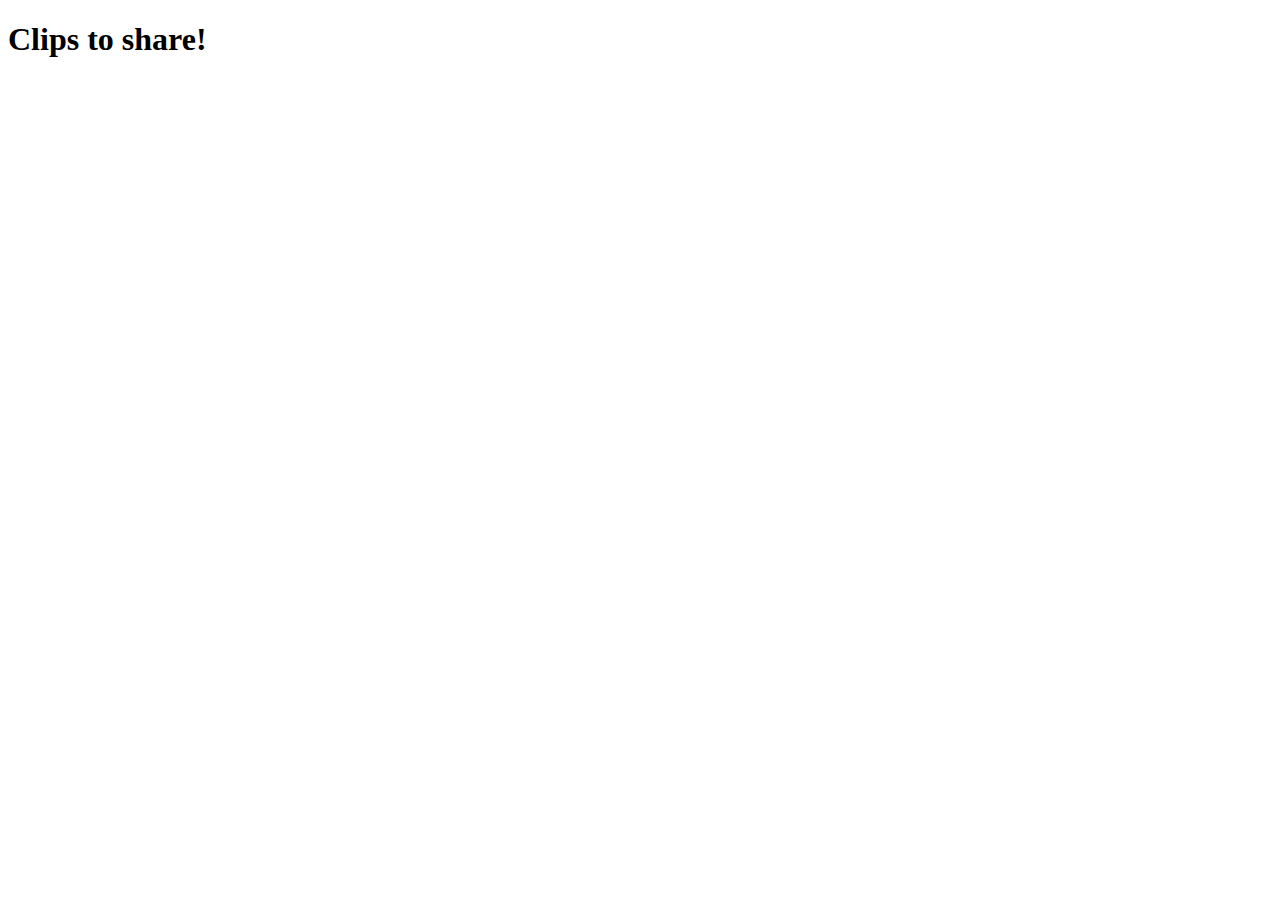
==== index.html @ b081076c "Removed meta tags" ====
<!DOCTYPE html>
<html lang="en">
<head>
    <meta charset="UTF-8">
    <meta name="viewport" content="width=device-width, initial-scale=1.0">
    <title>Clips</title>
</head>
<body>
    <h1>Clips to share!</h1>
</body>
</html>
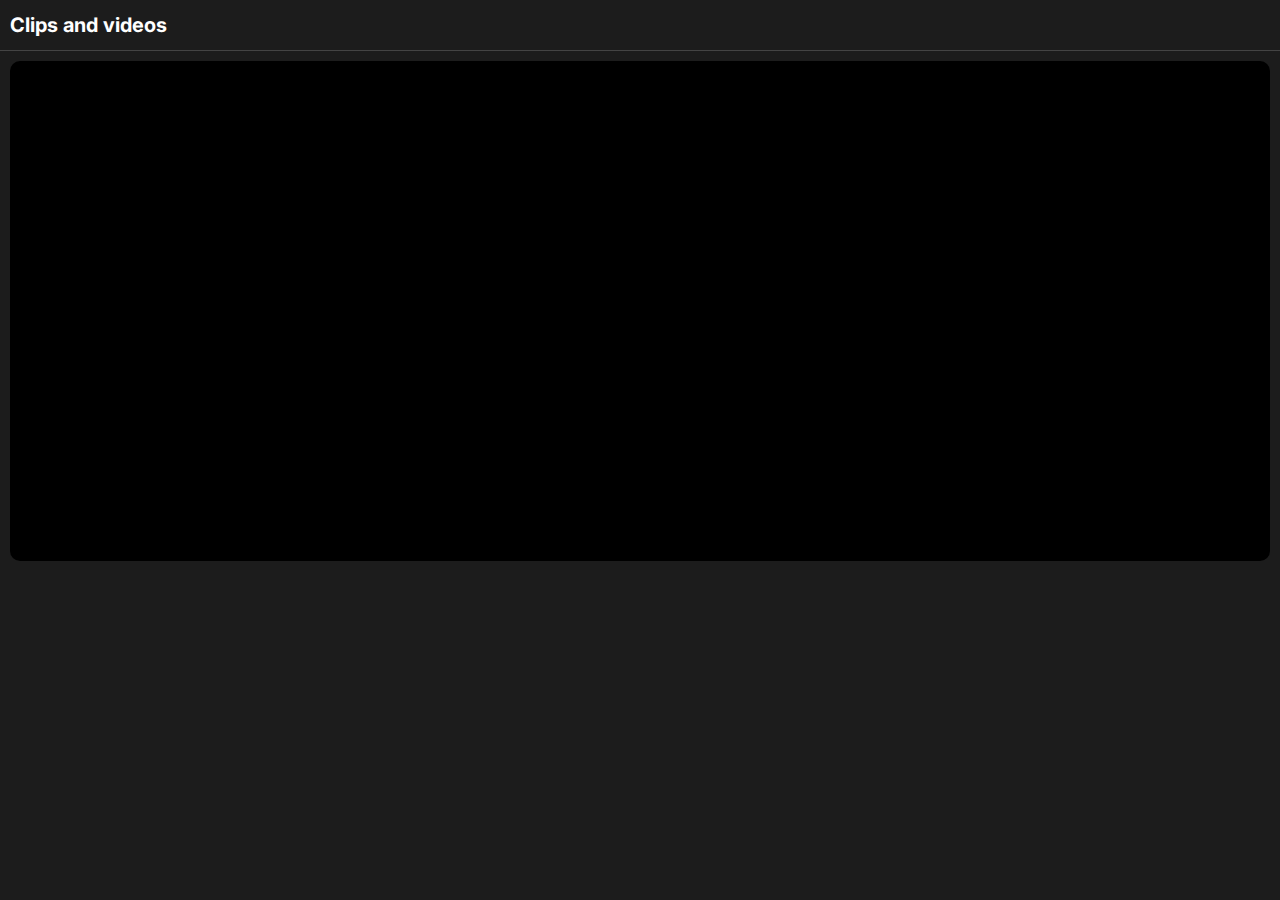
==== commit 44d9ee3c: "updated ui" ====
--- a/index.html
+++ b/index.html
@@ -3,9 +3,39 @@
 <head>
     <meta charset="UTF-8">
     <meta name="viewport" content="width=device-width, initial-scale=1.0">
+    <script src="/res/jquery.js"></script>
+    <script src="/res/copy.js"></script>
+    <script src="/res/wbrk.css/comp/popups/index.js"></script>
+    <link rel="shortcut icon" href="/res/favicon.png" type="image/png">
+    <link rel="stylesheet" href="/res/wbrk.css/index.css">
+    <link rel="stylesheet" href="/root/index.css">
+    <script src="/root/index.js" defer></script>
     <title>Clips</title>
 </head>
 <body>
-    <h1>Clips to share!</h1>
+    <header><p class="title">Clips and videos</p></header>
+    <hero>
+        <div class="videowrapper">
+            <video src="/clips/multiplayermadness/clip7.mp4" autoplay="autoplay" loop muted></video>
+            <div class="videobutton" id="audiocontrol">
+                <i class="fi fi-sr-volume" id="enabled"></i>
+                <i class="fi fi-sr-volume-slash" id="disabled"></i>
+            </div>
+            <div class="videobutton nobackground" id="sharebutton" data-pos="top-left">
+                <button class="share" onclick="sharepopup(this)" shareurl-videolink="https://wbrk-dev.github.io/clips/clips/multiplayermadness/clip7.mp4"><i class="fi fi-sr-share"></i>Share</button>
+            </div>
+        </div>
+    </hero>
+
+    <popups style="display: none;">
+        <popup id="share">
+            <p class="title">Share Website</p>
+            <div class="spacer"><p>Copy link</p><button class="share" onclick="copy(this)" data-url="https://wbrk-dev.github.io/clips/"><i class="fi fi-sr-copy-alt"></i>Copy</button></div>
+            <hr>
+            <p class="title">Share Video</p>
+            <div class="spacer" id="videolink"><p>Copy link</p><button class="share" onclick="copy(this)" data-url=""><i class="fi fi-sr-copy-alt"></i>Copy</button></div>
+            <div class="spacer" id="videolink"><p>Copy link for Discord</p><button class="share" onclick="copy(this, true)" data-url=""><i class="fi fi-sr-copy-alt"></i>Copy</button></div>
+        </popup>
+    </popups>
 </body>
 </html>--- a/res/wbrk.css/index.css
+++ b/res/wbrk.css/index.css
@@ -0,0 +1,69 @@
+@import url('https://fonts.googleapis.com/css2?family=Inter:wght@400;700&display=swap');
+
+@import url("flaticon_interface_icons.css");
+
+@import url("sharebutton.css");
+@import url("video.css");
+@import url("popupsextender.css");
+
+@import url("header.css");
+
+@import url("comp/bling/index.css");
+@import url("comp/button/index.css");
+@import url("comp/input/index.css");
+@import url("comp/usericons/index.css");
+@import url("comp/popups/index.css");
+@import url("comp/roundcheckbox/index.css");
+@import url("comp/spinner/index.css");
+@import url("comp/contextmenu/index.css");
+
+* {
+    margin: 0;
+}
+
+body {
+    font-family: 'Inter', sans-serif;
+    background-color: var(--bg);
+    color: var(--font-color);
+
+    --bg: #1c1c1c;
+    --bg-grayed: #272727;
+    --bg-grayed-2: #3a3a3a;
+
+    --font-color: #fff;
+    --font-color-grayed: #999999;
+    --font-color-inverted: #000000;
+
+    --transp-button-hover: #303030;
+
+    --primary-color: #0000ff;
+    --secondary-color: #6b6b6b;
+
+    --border: #444;
+    --border-highlight: #6b6b6b;
+    --border-grayed: #313131;
+}
+
+body.light {
+    --bg: #fff;
+    --bg-grayed: #b9b9b9;
+
+    --font-color: #000;
+    --font-color-grayed: #2b2b2b;
+    --font-color-inverted: #fff;
+
+    --transp-button-hover: #dadada;
+
+    --primary-color: #0000ff;
+    --secondary-color: #6b6b6b;
+
+    --border: #979797;
+}
+
+body:not(.light) img.light {display: none;}
+body.light img.dark {display: none;}
+
+
+
+*[maxcontent] {display: flex; flex-direction: row; justify-content: center;}
+maxcontent {max-width: 1000px; width: 100%;}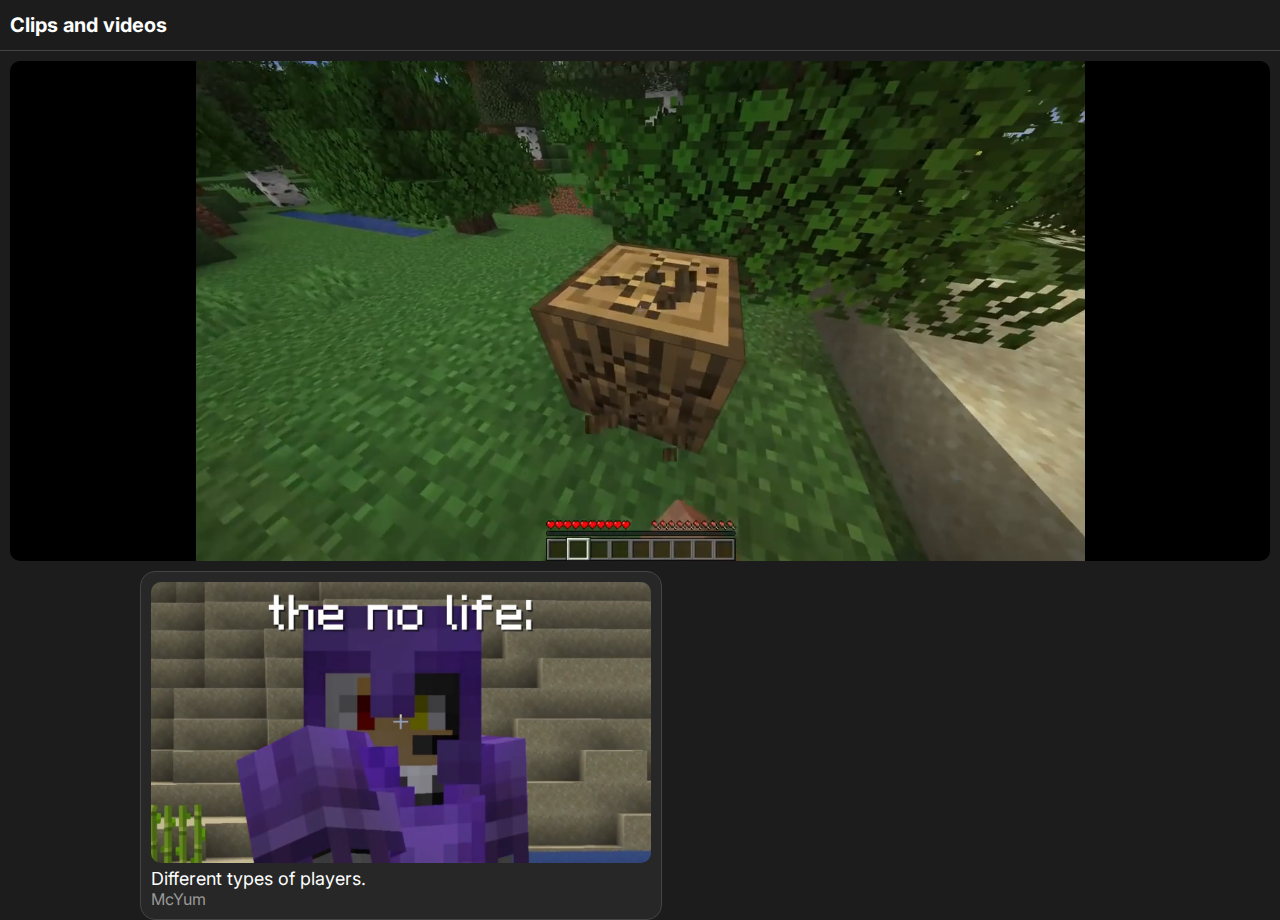
==== commit 3b04e8ac: "added clipset rendering on index page" ====
--- a/index.html
+++ b/index.html
@@ -3,20 +3,20 @@
 <head>
     <meta charset="UTF-8">
     <meta name="viewport" content="width=device-width, initial-scale=1.0">
-    <script src="/res/jquery.js"></script>
-    <script src="/res/copy.js"></script>
-    <script src="/res/wbrk.css/comp/popups/index.js"></script>
-    <link rel="shortcut icon" href="/res/favicon.png" type="image/png">
-    <link rel="stylesheet" href="/res/wbrk.css/index.css">
-    <link rel="stylesheet" href="/root/index.css">
-    <script src="/root/index.js" defer></script>
+    <script src="res/jquery.js"></script>
+    <script src="res/copy.js"></script>
+    <script src="res/wbrk.css/comp/popups/index.js"></script>
+    <link rel="shortcut icon" href="res/favicon.png" type="image/png">
+    <link rel="stylesheet" href="res/wbrk.css/index.css">
+    <link rel="stylesheet" href="root/index.css">
+    <script src="root/index.js" defer></script>
     <title>Clips</title>
 </head>
 <body>
     <header><p class="title">Clips and videos</p></header>
     <hero>
         <div class="videowrapper">
-            <video src="/clips/multiplayermadness/clip7.mp4" autoplay="autoplay" loop muted></video>
+            <video src="" autoplay="autoplay" loop muted></video>
             <div class="videobutton" id="audiocontrol">
                 <i class="fi fi-sr-volume" id="enabled"></i>
                 <i class="fi fi-sr-volume-slash" id="disabled"></i>
@@ -26,6 +26,10 @@
             </div>
         </div>
     </hero>
+
+    <main>
+        <div class="grid"></div>
+    </main>
 
     <popups style="display: none;">
         <popup id="share">
--- a/root/index.css
+++ b/root/index.css
@@ -0,0 +1,39 @@
+main {
+    display: flex; gap: 10px;
+    flex-direction: column;
+    align-items: center;
+}
+
+main .grid {
+    display: grid;
+    grid-template-columns: 1fr 1fr;
+
+    max-width: 1000px;
+}
+
+main .grid .item {
+    color: #fff;
+    text-decoration: none;
+    font-size: 18px;
+
+    padding: 10px;
+    width: 100%;
+    border-radius: 15px;
+    border: 1px solid var(--border);
+    background-color: var(--bg-grayed);
+}
+
+main .grid .item img {
+    display: block;
+    width: 100%;
+    aspect-ratio: 16/9;
+    object-fit: cover;
+    border-radius: 10px;
+
+    margin-bottom: 5px;
+}
+
+main .grid .item p.author {
+    font-size: 16px;
+    color: var(--font-color-grayed);
+}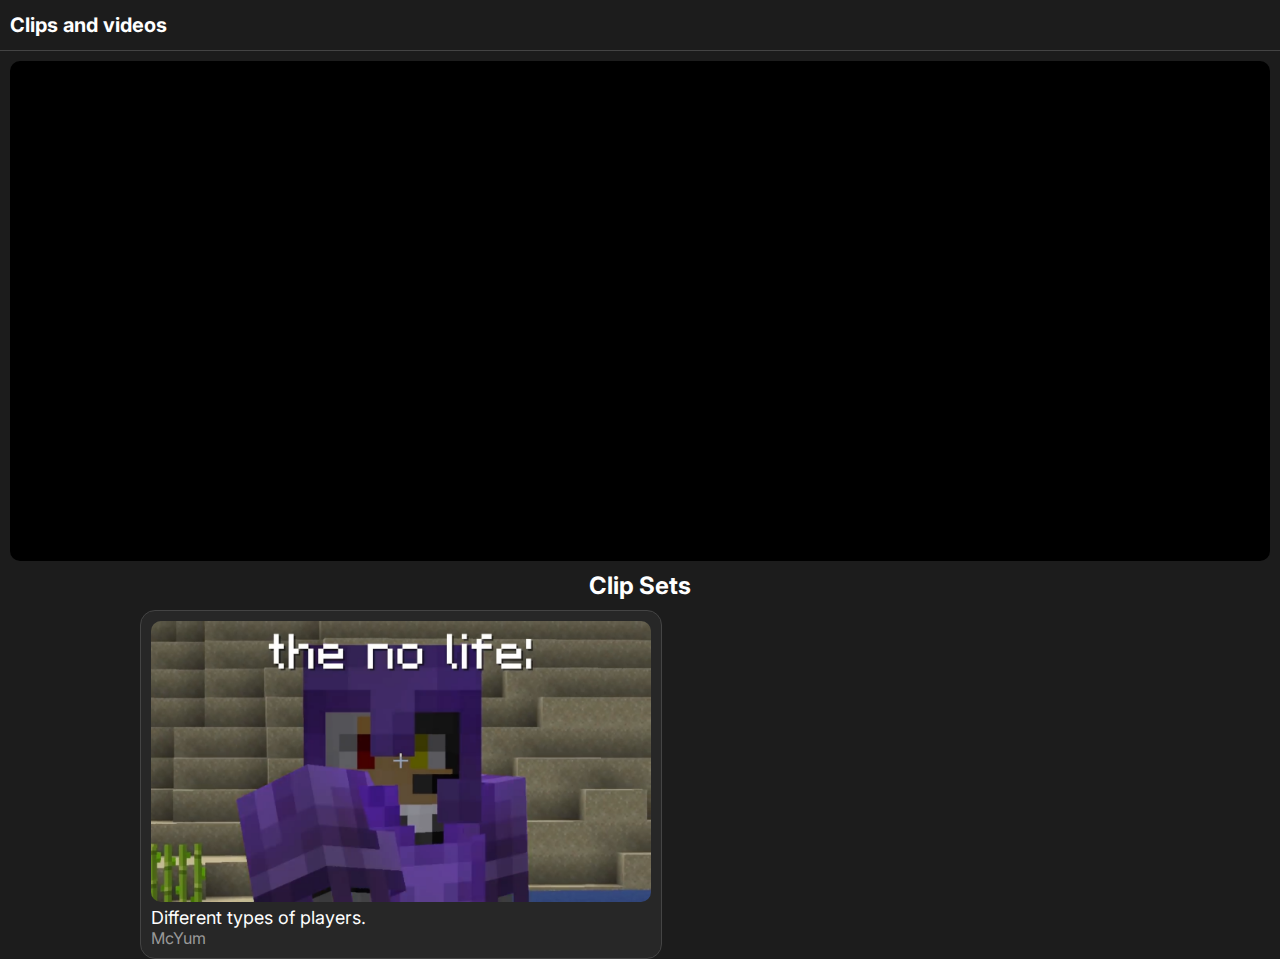
==== commit 381711bc: "added clipset label" ====
--- a/index.html
+++ b/index.html
@@ -28,6 +28,7 @@
     </hero>
 
     <main>
+        <h2>Clip Sets</h2>
         <div class="grid"></div>
     </main>
 
